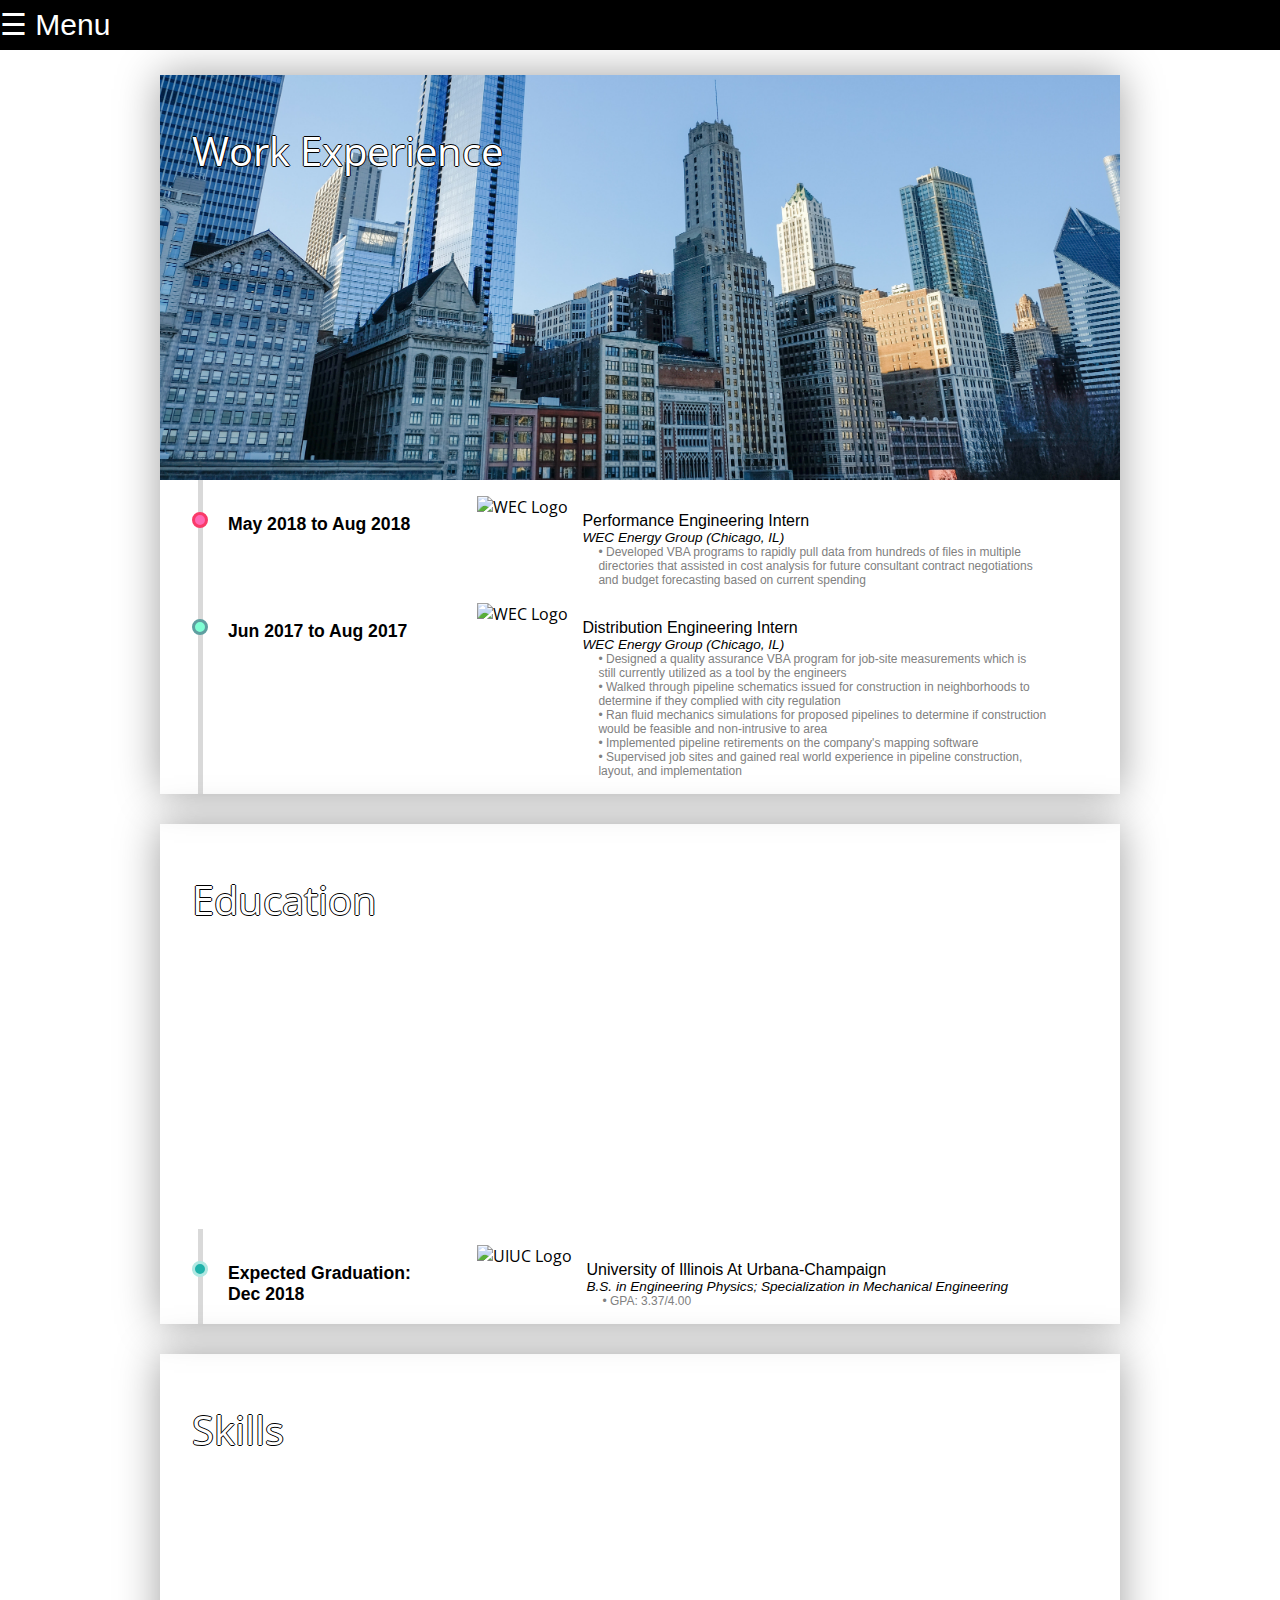
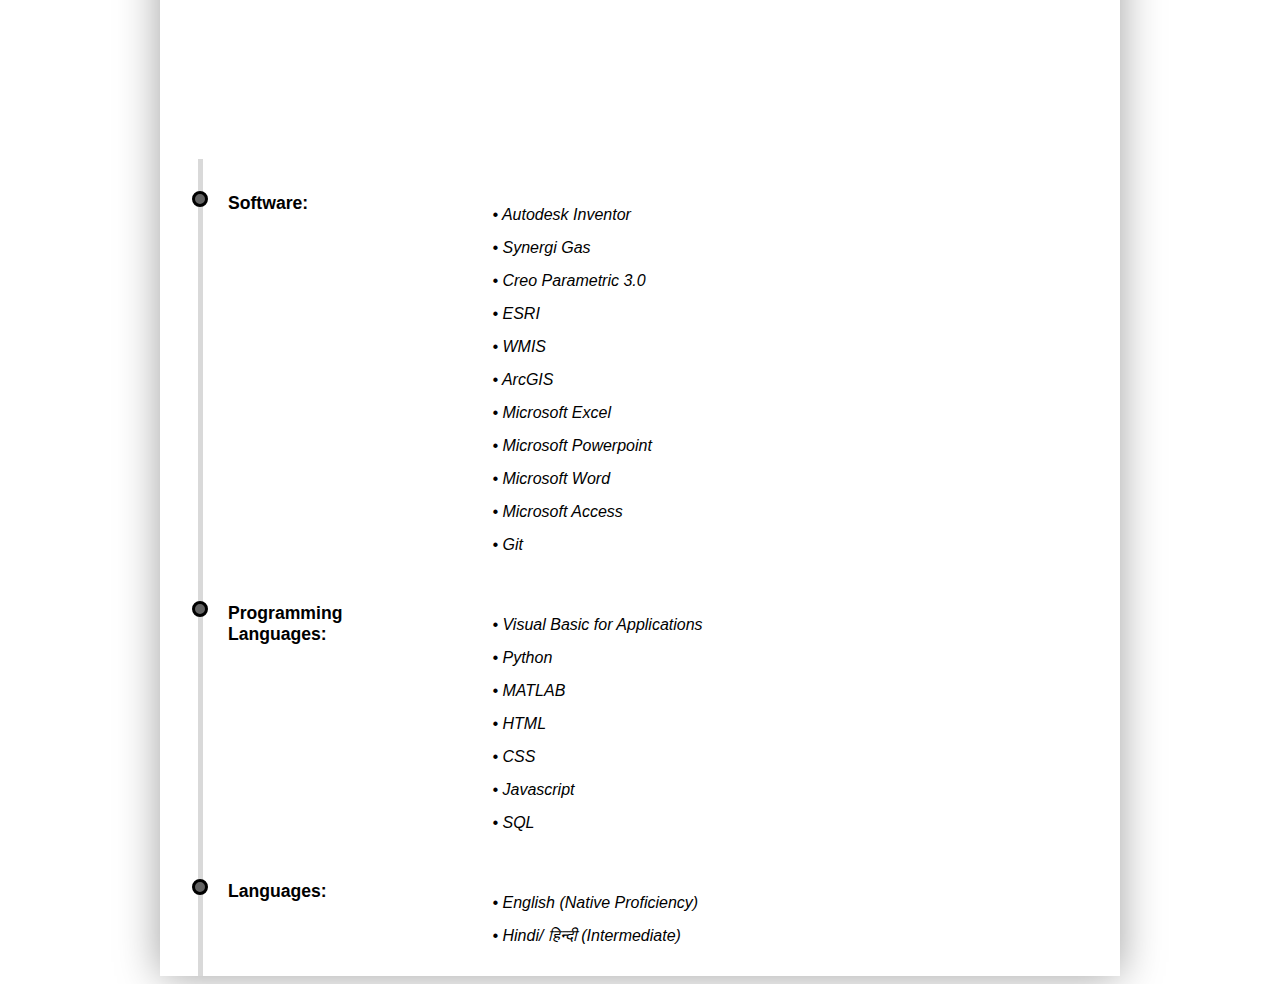
==== experience.html @ 0016c61f "Update experience.html" ====
<!DOCTYPE html>
<html>
  <head>
    <meta charset="UTF-8">
    <meta name="viewport" content="width=device-width,initial-scale=1">
    <title>Experience, Education, & Skills</title>
    <link rel="shortcut icon" href="Website logo.png" />
    <link href='https://fonts.googleapis.com/css?family=Open+Sans:400,300,300italic,400italic,600,600italic,700,700italic' rel='stylesheet' type='text/css'>
    <link rel="stylesheet" type="text/css" href="https://drewgajjar.github.io/css/experience.css">
  </head>
  
  <body>
    <div id="mySidenav" class="sidenav">
      <a href="javascript:void(0)" class="closebtn" onclick="closeNav()">&times;</a>
      <a href="https://drewgajjar.github.io">About Me</a>
      <a href="https://drewgajjar.github.io/experience.html">Experience, Education, & Skills</a>
      <a href="#">Projects</a>
      <a href="#">Contact</a>
   </div>
   <span style="font-size:30px;top:0;left:0;line-height: 50px;color:white;background-color:black;font-family:'Raleway',sans-serif;font-weight:100;cursor:pointer;position:fixed;z-index: 1;width:100%;" onclick="openNav()">  &#9776; Menu</span>
    <div class="timeline-small-work">
        <div class="header-work">
            <div class="color-overlay">
                <div class="header-name">Work Experience</div>
                <!--<div class="header-sub">Work Experience</div>-->
            </div>
        </div>
        <div class="timeline-small-body">
            <ul>
                <li>
                    <div class="bullet pink"></div>
                    <div class="date">May 2018 to Aug 2018</div>
                    <img src="https://yt3.ggpht.com/a-/ACSszfEAn8Selm0amiuB2HJ7Zsl8EpLYgZOUsBe3BA=s900-mo-c-c0xffffffff-rj-k-no" alt="WEC Logo" height="55vh" width="55vw">
                    <div class="desc">
                        <h3>Performance Engineering Intern</h3>
                        <h4>WEC Energy Group (Chicago, IL)</h4>
                        <h5>• Developed VBA programs to rapidly pull data from hundreds of files in multiple directories that assisted in cost analysis for future consultant contract negotiations and budget forecasting based on current spending</h5>
                    </div>
                </li>

                <li>
                    <div class="bullet blue"></div>
                    <div class="date">Jun 2017 to Aug 2017</div>
                    <img src="https://yt3.ggpht.com/a-/ACSszfEAn8Selm0amiuB2HJ7Zsl8EpLYgZOUsBe3BA=s900-mo-c-c0xffffffff-rj-k-no" alt="WEC Logo" height="55vh" width="55vw">
                    <div class="desc">
                        <h3>Distribution Engineering Intern</h3>
                        <h4>WEC Energy Group (Chicago, IL)</h4>
                        <h5>• Designed a quality assurance VBA program for job-site measurements which is still currently utilized as a tool by the engineers</h5>
              <h5>• Walked through pipeline schematics issued for construction in neighborhoods to determine if they complied with city regulation</h5>
              <h5>• Ran fluid mechanics simulations for proposed pipelines to determine if construction would be feasible and non-intrusive to area</h5>
              <h5>• Implemented pipeline retirements on the company's mapping software</h5>
              <h5>• Supervised job sites and gained real world experience in pipeline construction, layout, and implementation</h5> 

                    </div>
                </li>

            </ul>
        </div>
    </div>

    <div class="timeline-small">
        <div class="header-school">
            <div class="color-overlay">
                <div class="header-name">Education</div>
                <!--<div class="header-sub">Work Experience</div>-->
            </div>
        </div>
        <div class="timeline-small-body">
            <ul>
                <li>
                    <div class="bullet green"></div>
                    <div class="date">Expected Graduation: Dec 2018</div>
                    <img src="https://upload.wikimedia.org/wikipedia/en/thumb/a/af/University_of_Illinois_seal.svg/1024px-University_of_Illinois_seal.svg.png" alt="UIUC Logo" height="65vh" width="65vw">
                    <div class="desc">
                        <h3>University of Illinois At Urbana-Champaign</h3>
                        <h4>B.S. in Engineering Physics; Specialization in Mechanical Engineering</h4>
                        <h5>• GPA: 3.37/4.00</h5>
                    </div>
                </li>

            </ul>
        </div>
    </div>
    
    <div class="timeline-small">
        <div class="header-skills">
            <div class="color-overlay">
                <div class="header-name">Skills</div>
                <!--<div class="header-sub">Work Experience</div>-->
            </div>
        </div>
        <div class="timeline-small-body">
            <ul>
                <li>
                    <div class="bullet black"></div>
                    <div class="date">Software:</div>
                    <div class="desc">
                        
                        <h6>• Autodesk Inventor</h6>
                        <h6>• Synergi Gas</h6>
                        <h6>• Creo Parametric 3.0</h6>
                        <h6>• ESRI</h6>
                        <h6>• WMIS</h6>
                        <h6>• ArcGIS</h6>
                        <h6>• Microsoft Excel</h6>
                        <h6>• Microsoft Powerpoint</h6>
                        <h6>• Microsoft Word</h6>
                        <h6>• Microsoft Access</h6>
                        <h6>• Git</h6>
                    </div>
                </li>
              	<li>
                    <div class="bullet black"></div>
                    <div class="date">Programming Languages:</div>
                    <div class="desc">
                        
                        <h6>• Visual Basic for Applications</h6>
                        <h6>• Python</h6>
                        <h6>• MATLAB</h6>
                        <h6>• HTML</h6>
                        <h6>• CSS</h6>
                        <h6>• Javascript</h6>
                        <h6>• SQL</h6>
                    </div>
                </li>
                <li>
                    <div class="bullet black"></div>
                    <div class="date">Languages:</div>
                    <div class="desc">
                        
                        <h6>• English (Native Proficiency)</h6>
                        <h6>• Hindi/ हिन्दी (Intermediate)</h6>
                    </div>
                </li>
            </ul>
        </div>
    </div>
    <script src="//ajax.googleapis.com/ajax/libs/jquery/1.7.2/jquery.min.js" type="text/javascript"></script>
    <script>
       function openNav() {
           document.getElementById("mySidenav").style.width = "250px";
           document.getElementById("main").style.marginLeft = "250px";
           document.body.style.backgroundColor = "rgba(0,0,0,0.4)";
        }

        /* Set the width of the side navigation to 0 and the left margin of the page content to 0, and the background color of body to white */
        function closeNav() {
            document.getElementById("mySidenav").style.width = "0";
            document.getElementById("main").style.marginLeft = "0";
            document.body.style.backgroundColor = "white";
        }      
    </script>
  </body>
</html>
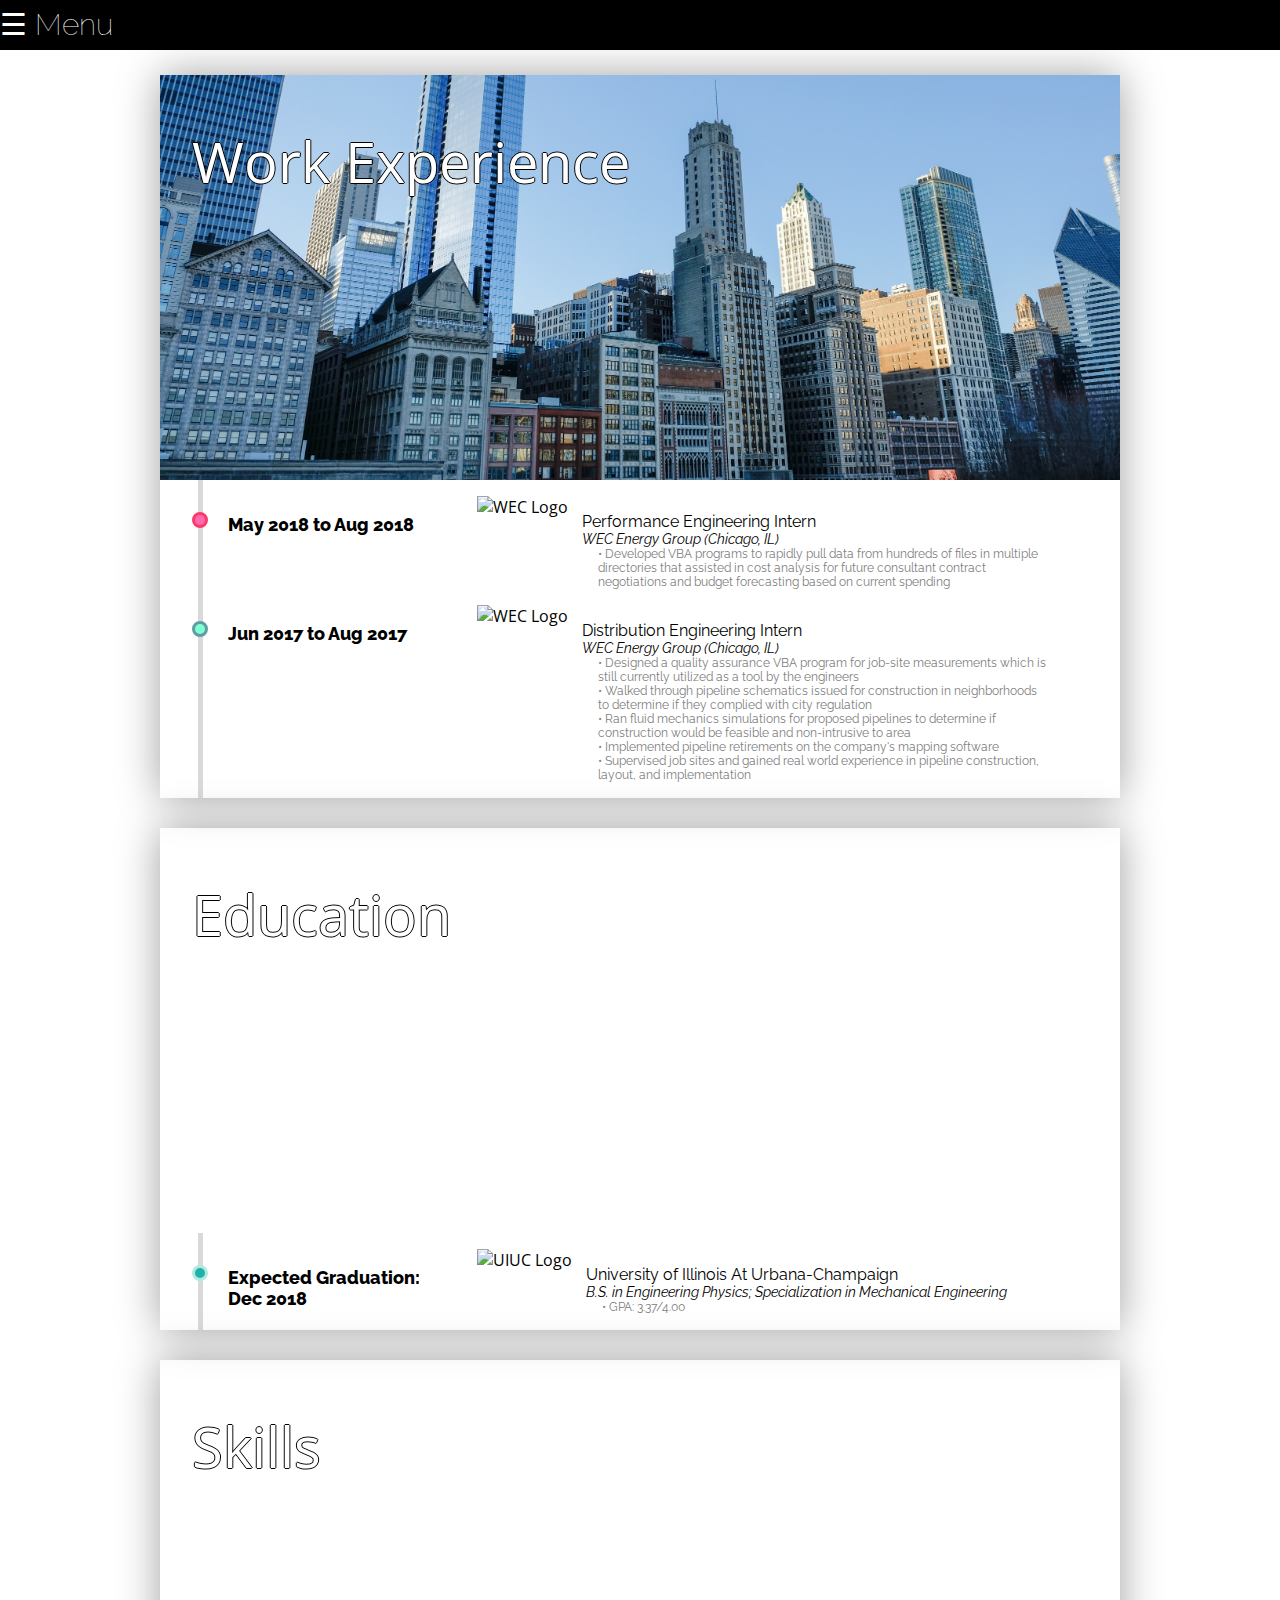
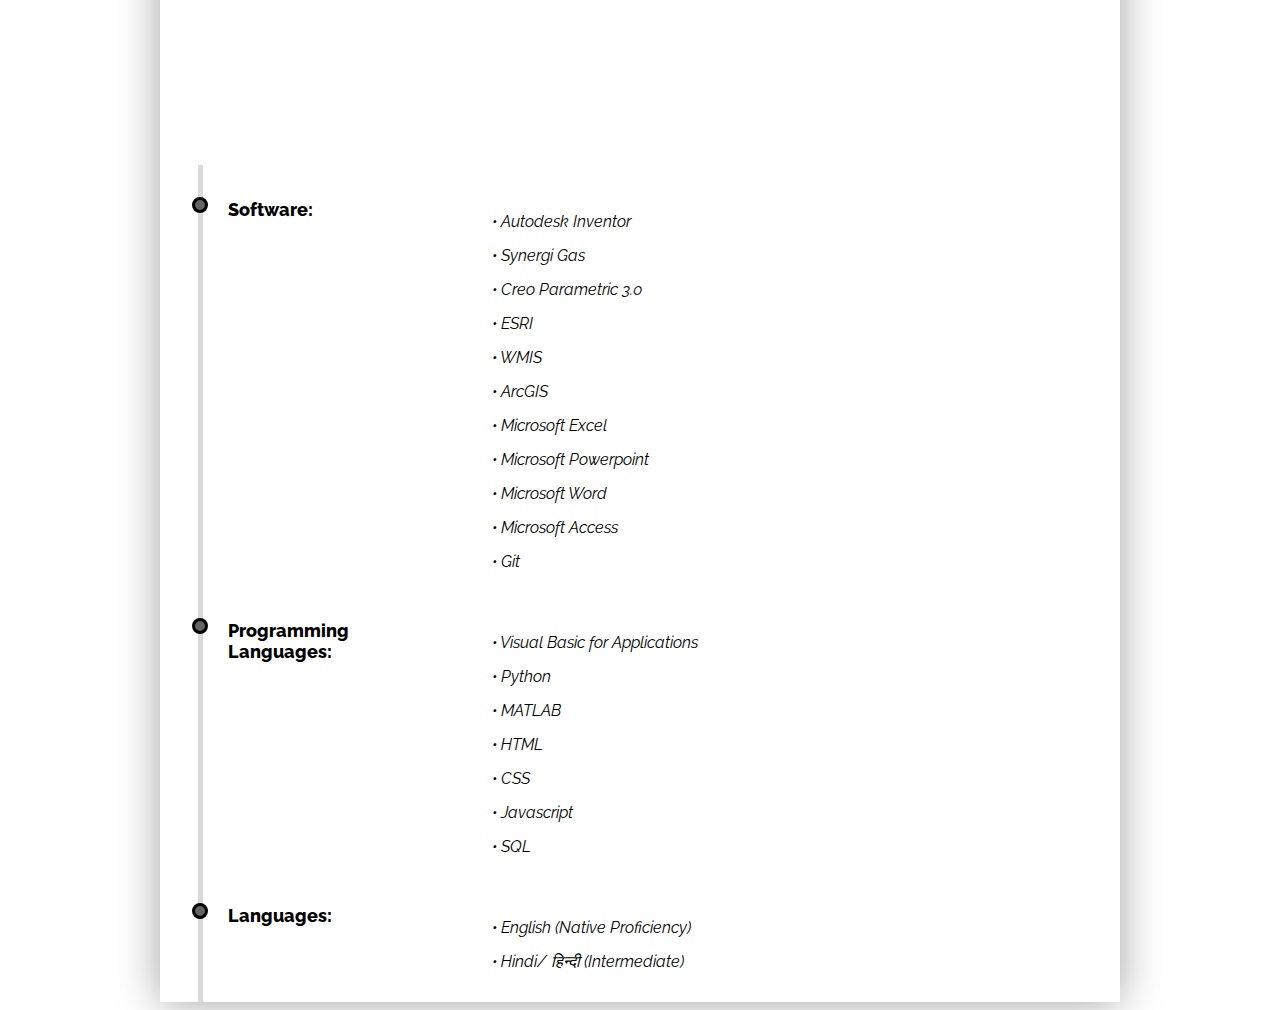
==== commit f6af9924: "Update experience.html" ====
--- a/experience.html
+++ b/experience.html
@@ -6,6 +6,7 @@
     <title>Experience, Education, & Skills</title>
     <link rel="shortcut icon" href="Website logo.png" />
     <link href='https://fonts.googleapis.com/css?family=Open+Sans:400,300,300italic,400italic,600,600italic,700,700italic' rel='stylesheet' type='text/css'>
+    <link href="https://fonts.googleapis.com/css?family=Raleway:300" rel="stylesheet">
     <link rel="stylesheet" type="text/css" href="https://drewgajjar.github.io/css/experience.css">
   </head>
   
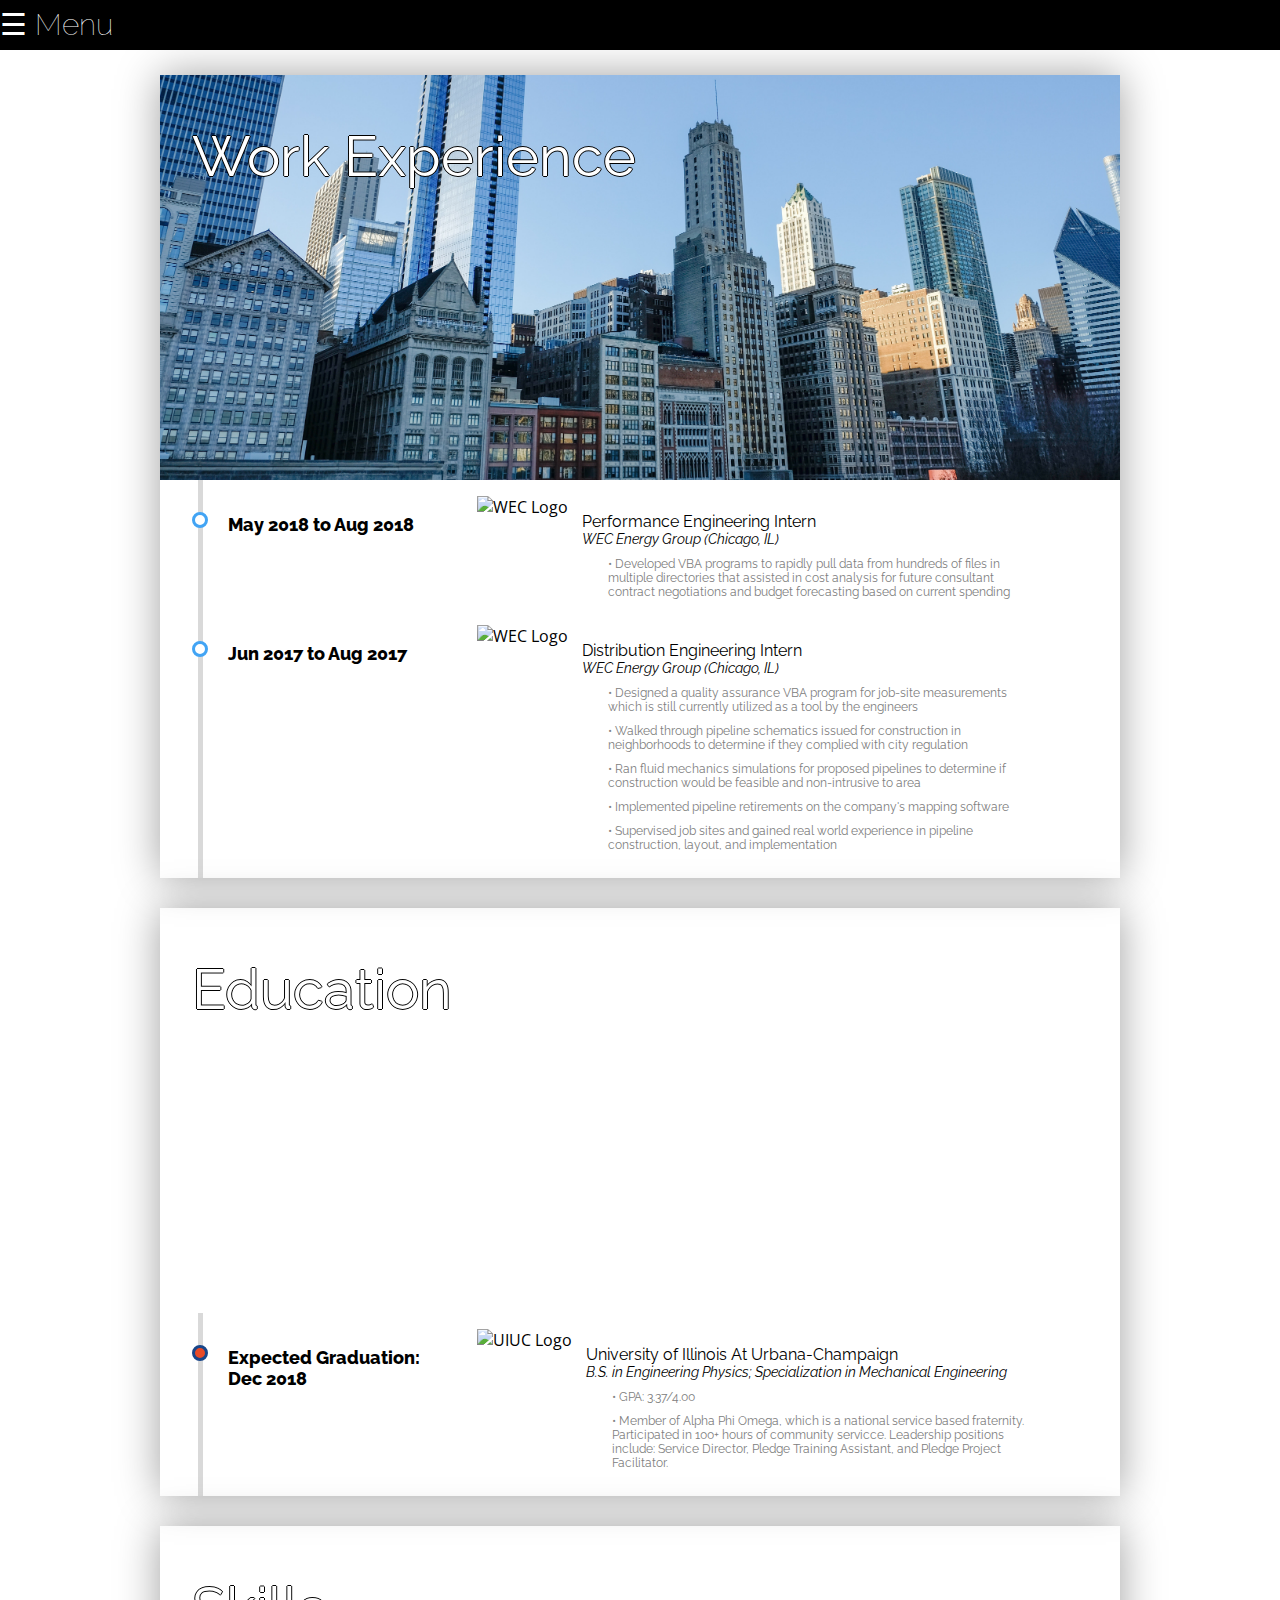
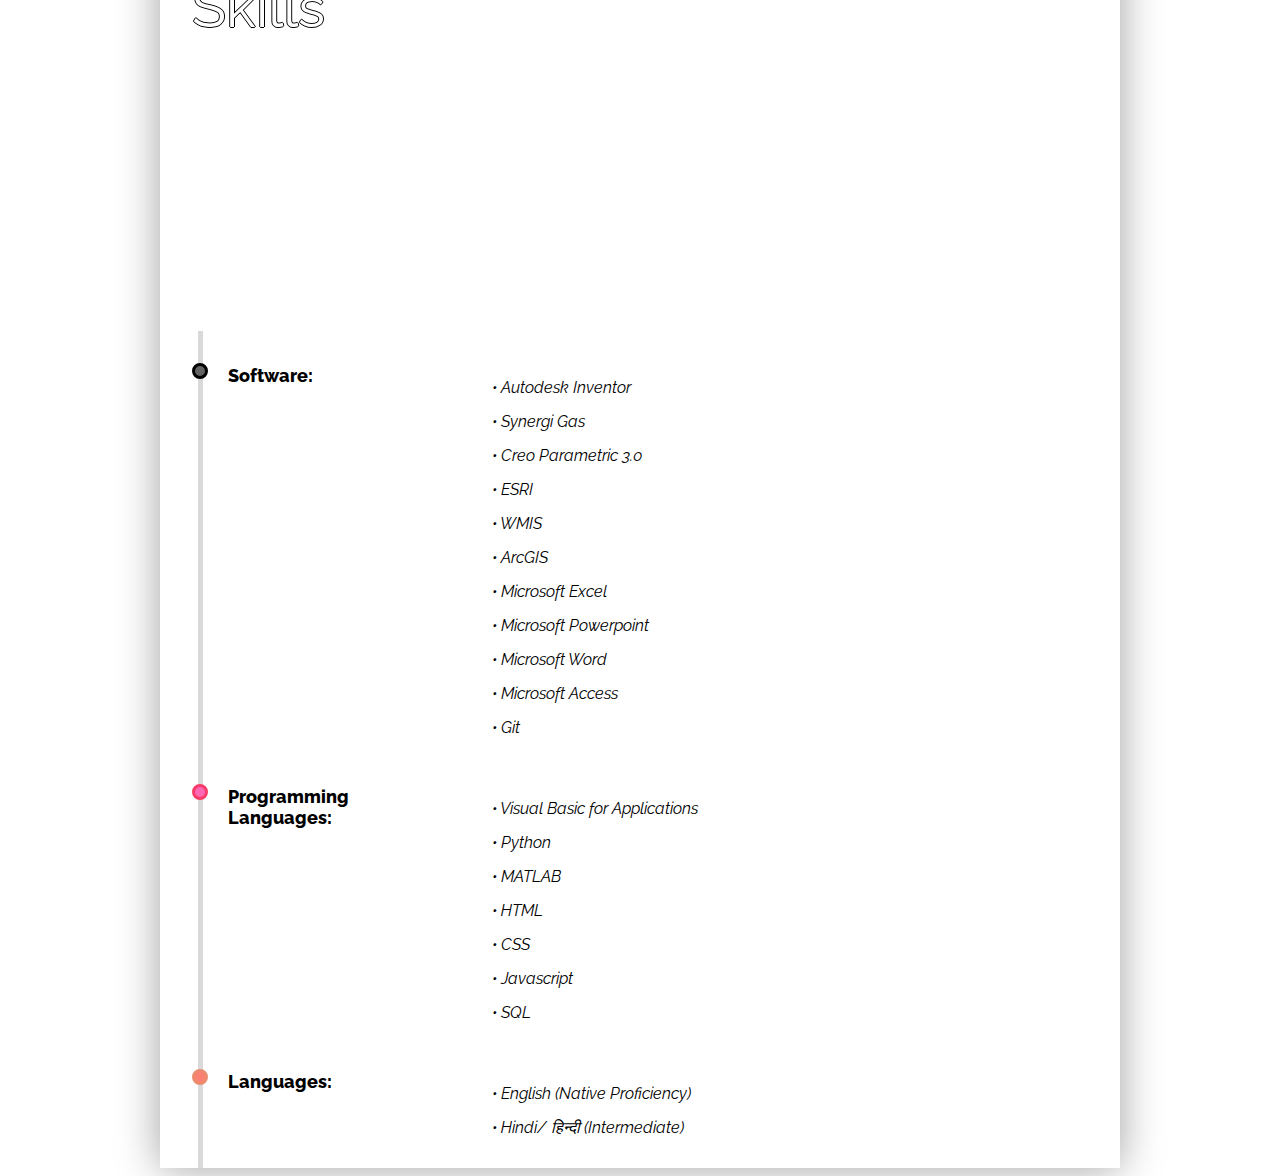
==== commit e8d9c437: "Update experience.html" ====
--- a/experience.html
+++ b/experience.html
@@ -29,7 +29,7 @@
         <div class="timeline-small-body">
             <ul>
                 <li>
-                    <div class="bullet pink"></div>
+                    <div class="bullet blue"></div>
                     <div class="date">May 2018 to Aug 2018</div>
                     <img src="https://yt3.ggpht.com/a-/ACSszfEAn8Selm0amiuB2HJ7Zsl8EpLYgZOUsBe3BA=s900-mo-c-c0xffffffff-rj-k-no" alt="WEC Logo" height="55vh" width="55vw">
                     <div class="desc">
@@ -69,13 +69,14 @@
         <div class="timeline-small-body">
             <ul>
                 <li>
-                    <div class="bullet green"></div>
+                    <div class="bullet uiuc"></div>
                     <div class="date">Expected Graduation: Dec 2018</div>
                     <img src="https://upload.wikimedia.org/wikipedia/en/thumb/a/af/University_of_Illinois_seal.svg/1024px-University_of_Illinois_seal.svg.png" alt="UIUC Logo" height="65vh" width="65vw">
                     <div class="desc">
                         <h3>University of Illinois At Urbana-Champaign</h3>
                         <h4>B.S. in Engineering Physics; Specialization in Mechanical Engineering</h4>
                         <h5>• GPA: 3.37/4.00</h5>
+                        <h5>• Member of Alpha Phi Omega, which is a national service based fraternity. Participated in 100+ hours of community servicce. Leadership positions include: Service Director, Pledge Training Assistant, and Pledge Project Facilitator.
                     </div>
                 </li>
 
@@ -111,7 +112,7 @@
                     </div>
                 </li>
               	<li>
-                    <div class="bullet black"></div>
+                    <div class="bullet pink"></div>
                     <div class="date">Programming Languages:</div>
                     <div class="desc">
                         
@@ -125,7 +126,7 @@
                     </div>
                 </li>
                 <li>
-                    <div class="bullet black"></div>
+                    <div class="bullet orange"></div>
                     <div class="date">Languages:</div>
                     <div class="desc">
                         
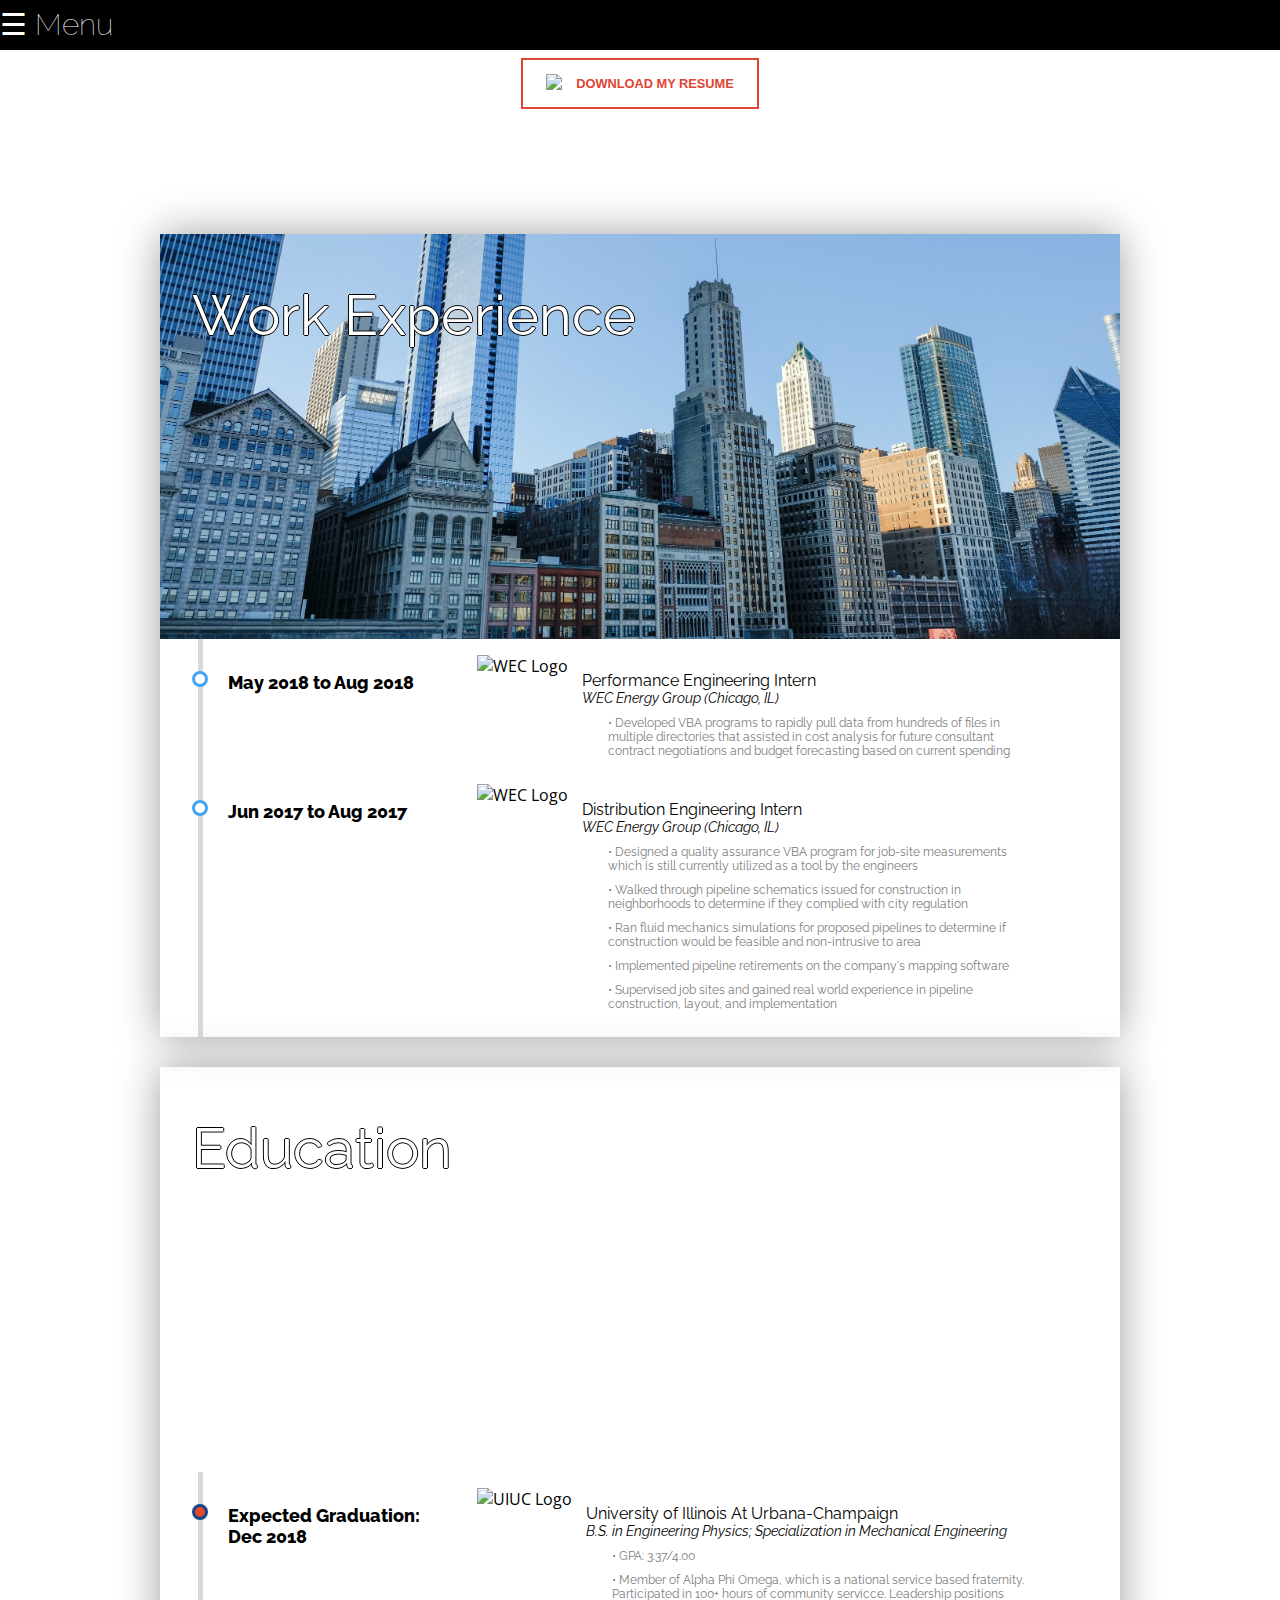
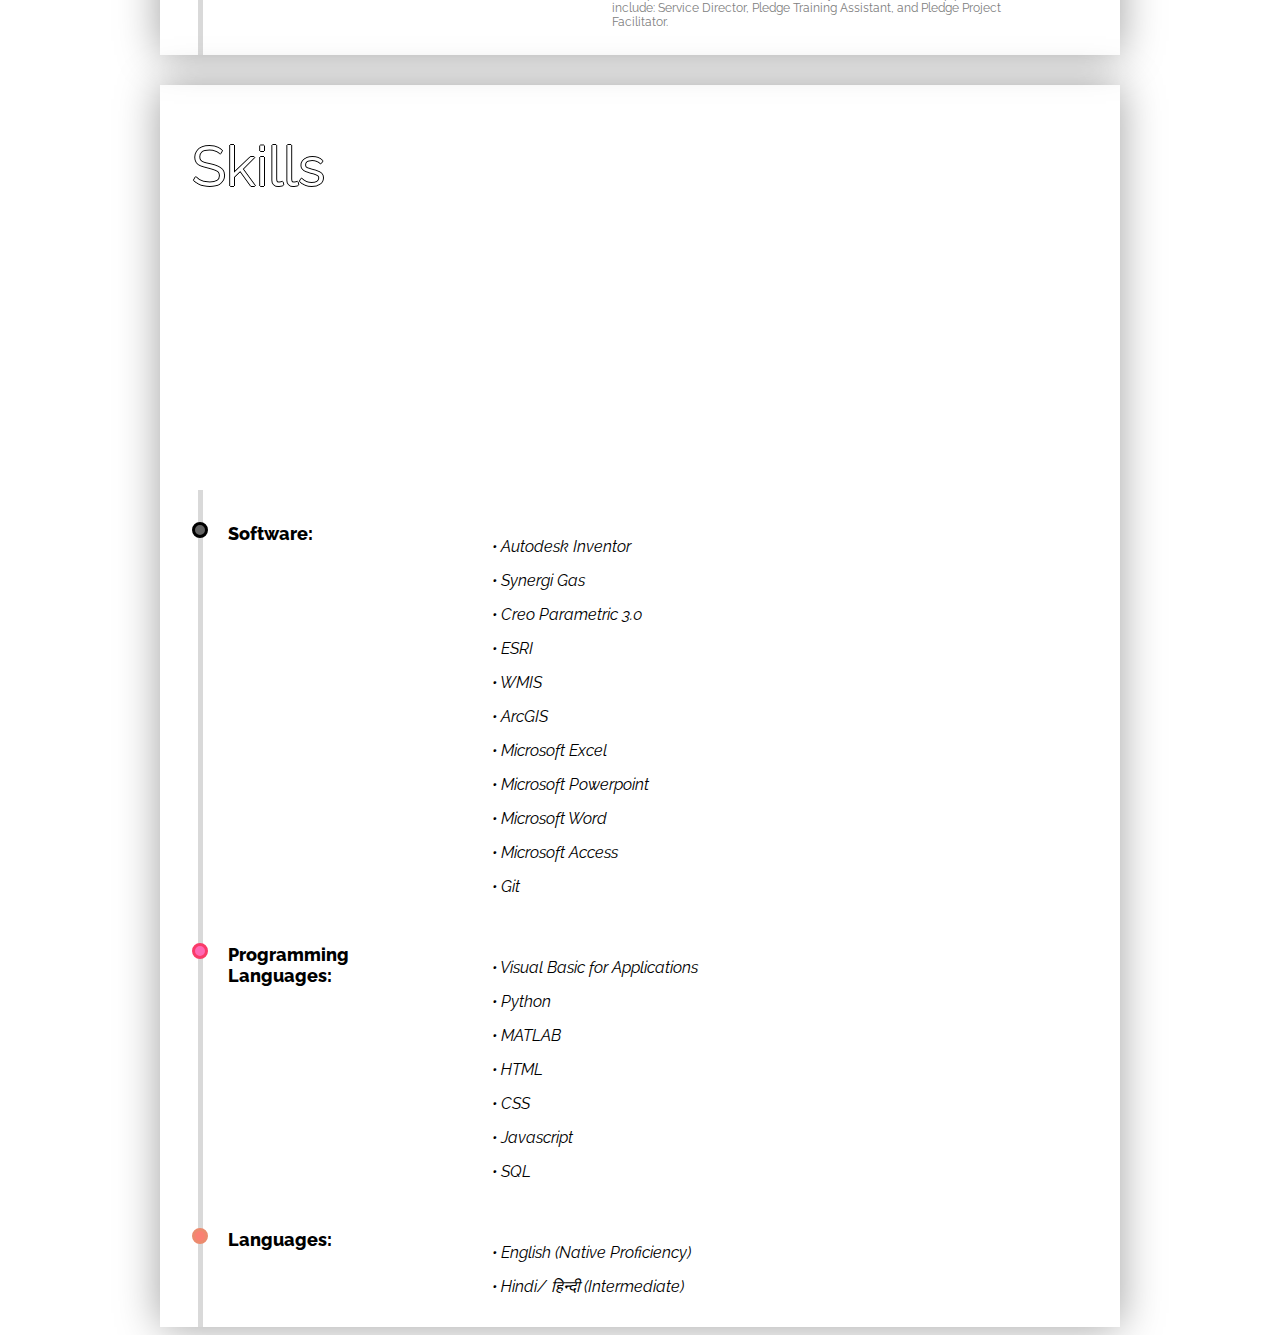
==== commit df9862ce: "Update experience.html" ====
--- a/experience.html
+++ b/experience.html
@@ -17,8 +17,18 @@
       <a href="https://drewgajjar.github.io/experience.html">Experience, Education, & Skills</a>
       <a href="#">Projects</a>
       <a href="#">Contact</a>
-   </div>
-   <span style="font-size:30px;top:0;left:0;line-height: 50px;color:white;background-color:black;font-family:'Raleway',sans-serif;font-weight:100;cursor:pointer;position:fixed;z-index: 1;width:100%;" onclick="openNav()">  &#9776; Menu</span>
+    </div>
+    <span style="font-size:30px;top:0;left:0;line-height: 50px;color:white;background-color:black;font-family:'Raleway',sans-serif;font-weight:100;cursor:pointer;position:fixed;z-index: 1;width:100%;" onclick="openNav()">  &#9776; Menu</span>
+    <div class="adobe-download-button-container">
+      <button class="adobe-pdf-download">
+      <table>
+          <tr>
+            <td><img src="http://www.clker.com/cliparts/b/2/c/b/13534493561426065224Adobe%20Icon.svg.med.png"></td>
+            <td><p><a href="#">Download my Resume </a></p></td>
+          </tr>
+      </table>
+      </button>
+	  </div>
     <div class="timeline-small-work">
         <div class="header-work">
             <div class="color-overlay">
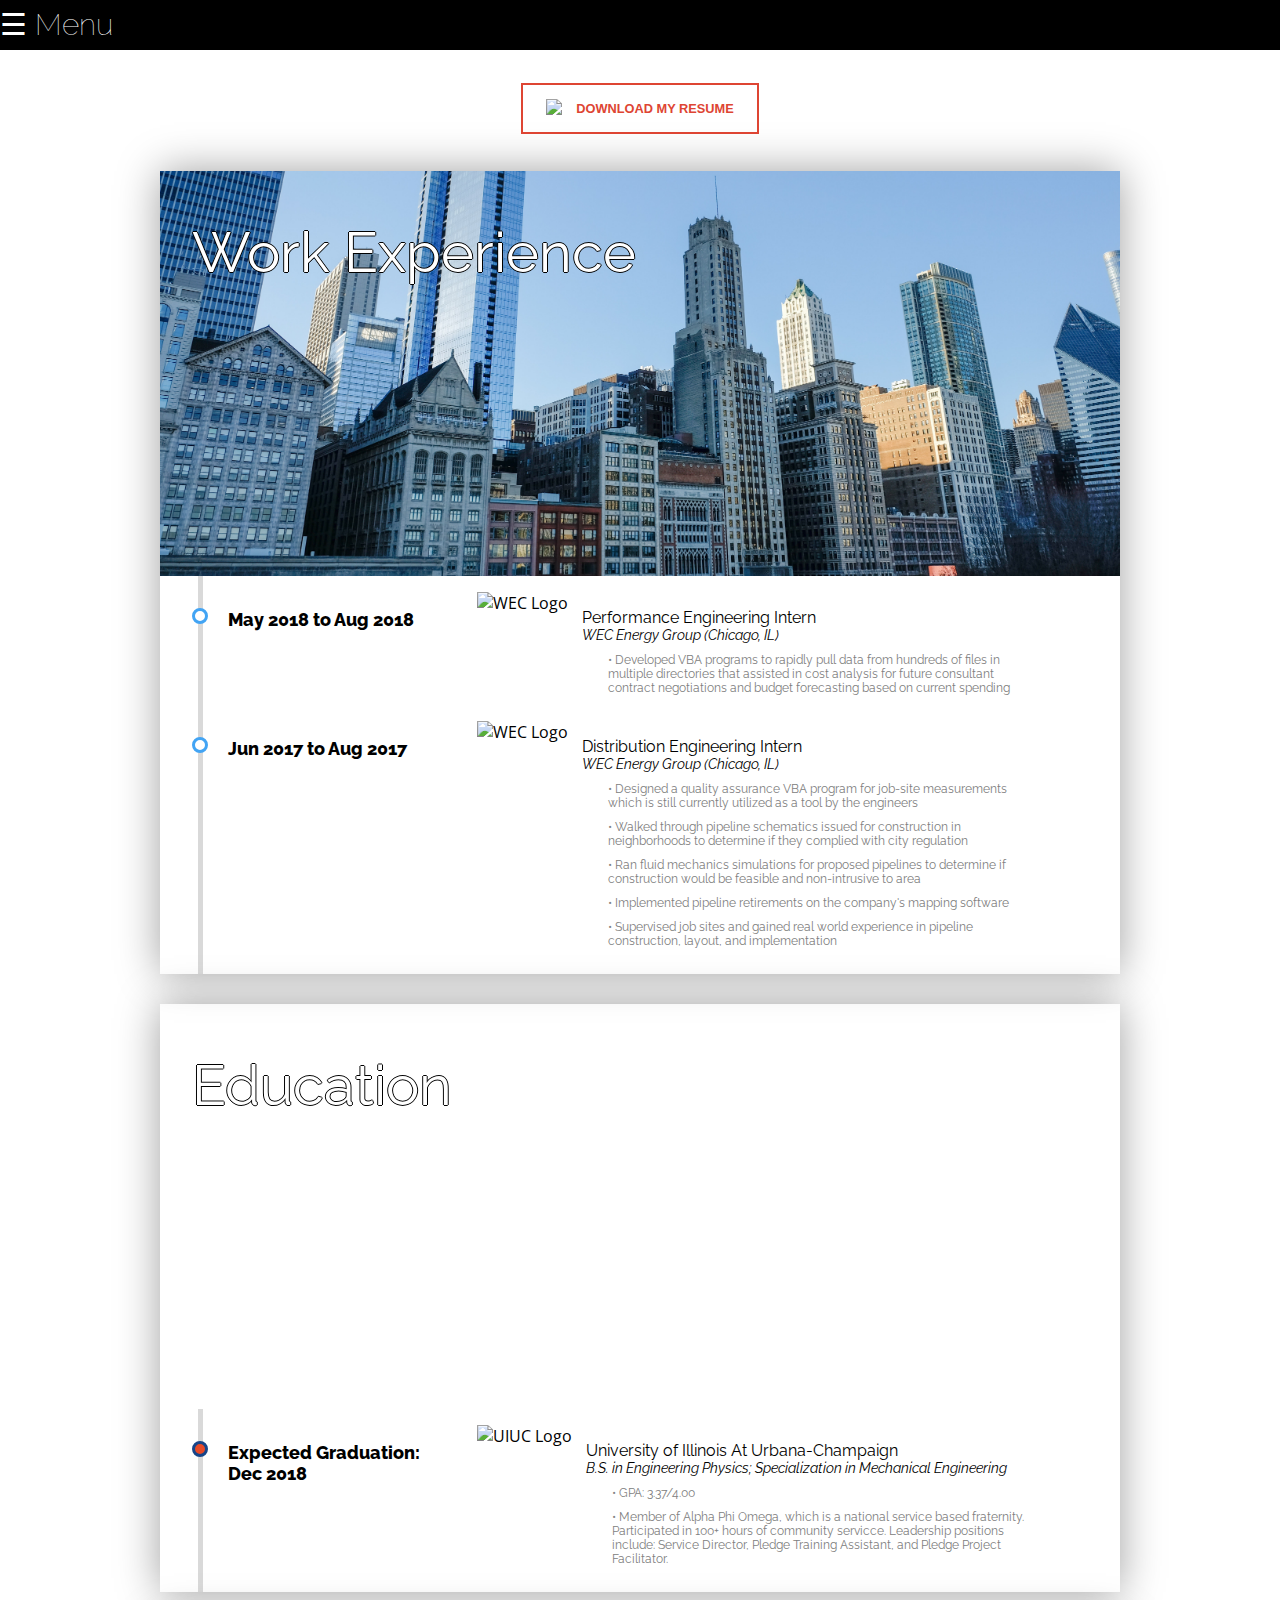
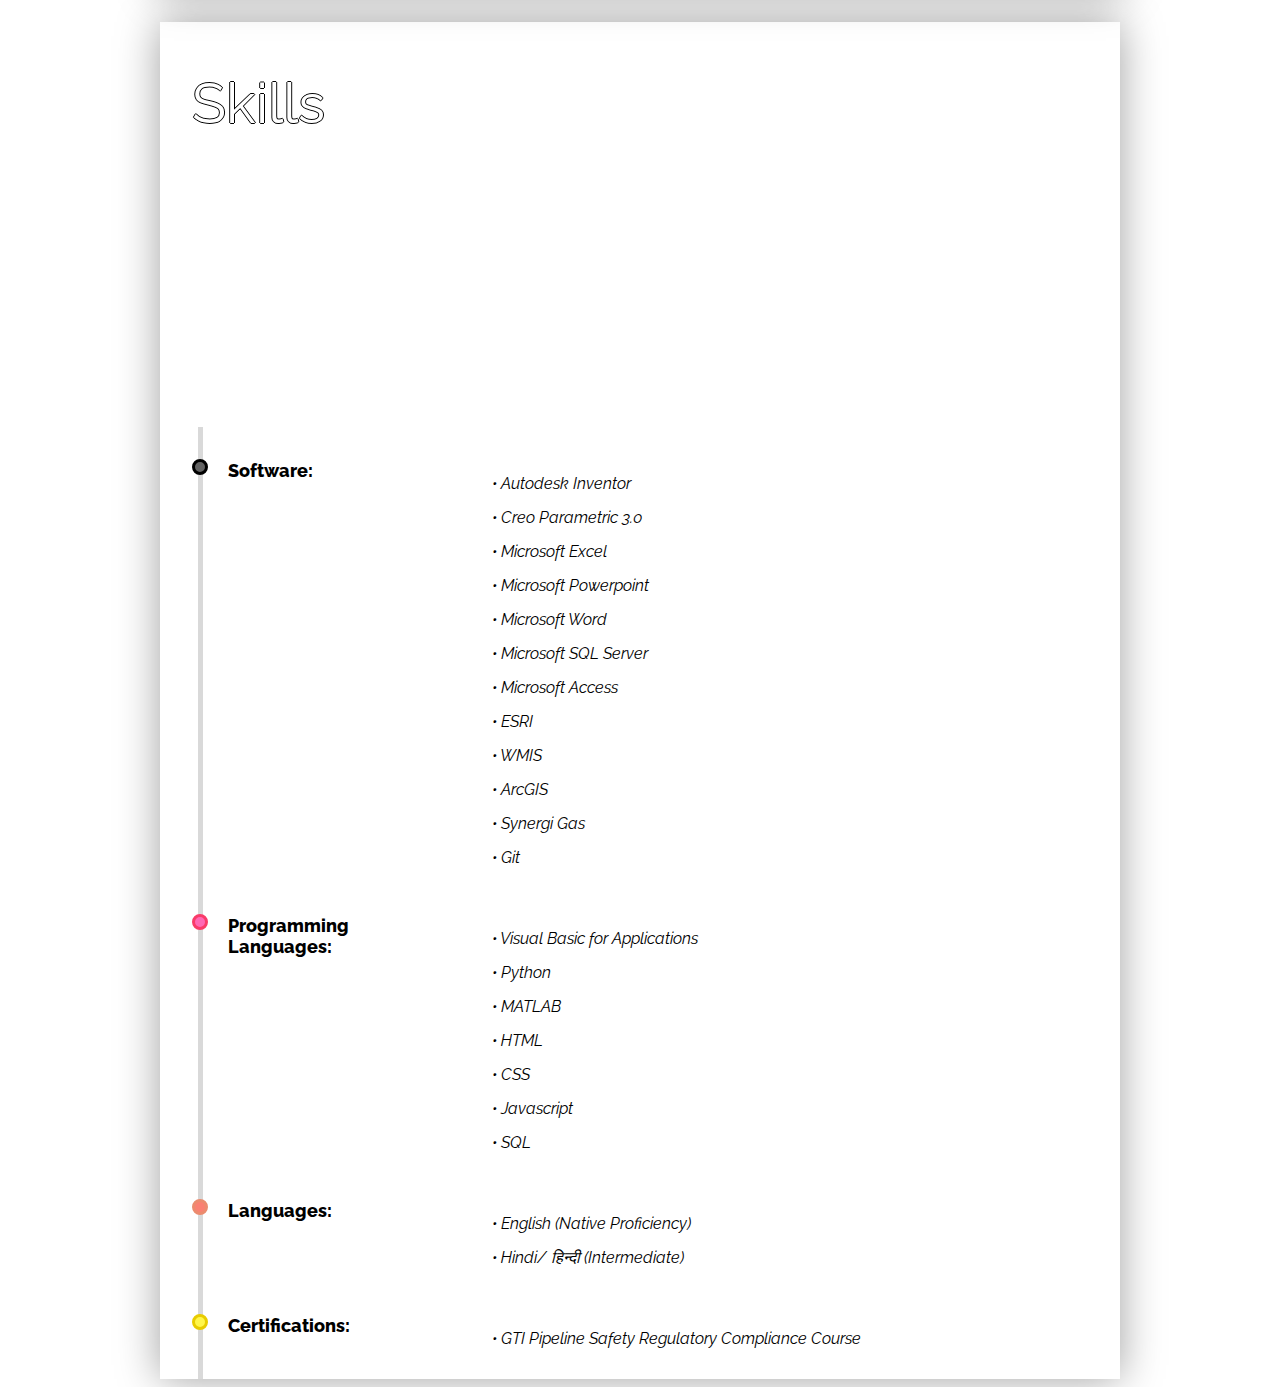
==== commit 436ad8d3: "Update experience.html" ====
--- a/experience.html
+++ b/experience.html
@@ -107,17 +107,17 @@
                     <div class="bullet black"></div>
                     <div class="date">Software:</div>
                     <div class="desc">
-                        
-                        <h6>• Autodesk Inventor</h6>
-                        <h6>• Synergi Gas</h6>
+			<h6>• Autodesk Inventor</h6>
                         <h6>• Creo Parametric 3.0</h6>
+			<h6>• Microsoft Excel</h6>
+                        <h6>• Microsoft Powerpoint</h6>
+                        <h6>• Microsoft Word</h6>
+			<h6>• Microsoft SQL Server</h6>
+                        <h6>• Microsoft Access</h6>
                         <h6>• ESRI</h6>
                         <h6>• WMIS</h6>
                         <h6>• ArcGIS</h6>
-                        <h6>• Microsoft Excel</h6>
-                        <h6>• Microsoft Powerpoint</h6>
-                        <h6>• Microsoft Word</h6>
-                        <h6>• Microsoft Access</h6>
+			<h6>• Synergi Gas</h6>
                         <h6>• Git</h6>
                     </div>
                 </li>
@@ -125,7 +125,6 @@
                     <div class="bullet pink"></div>
                     <div class="date">Programming Languages:</div>
                     <div class="desc">
-                        
                         <h6>• Visual Basic for Applications</h6>
                         <h6>• Python</h6>
                         <h6>• MATLAB</h6>
@@ -142,6 +141,14 @@
                         
                         <h6>• English (Native Proficiency)</h6>
                         <h6>• Hindi/ हिन्दी (Intermediate)</h6>
+                    </div>
+                </li>
+		<li>
+                    <div class="bullet yellow"></div>
+                    <div class="date">Certifications:</div>
+                    <div class="desc">
+                        
+                        <h6>• GTI Pipeline Safety Regulatory Compliance Course</h6>
                     </div>
                 </li>
             </ul>
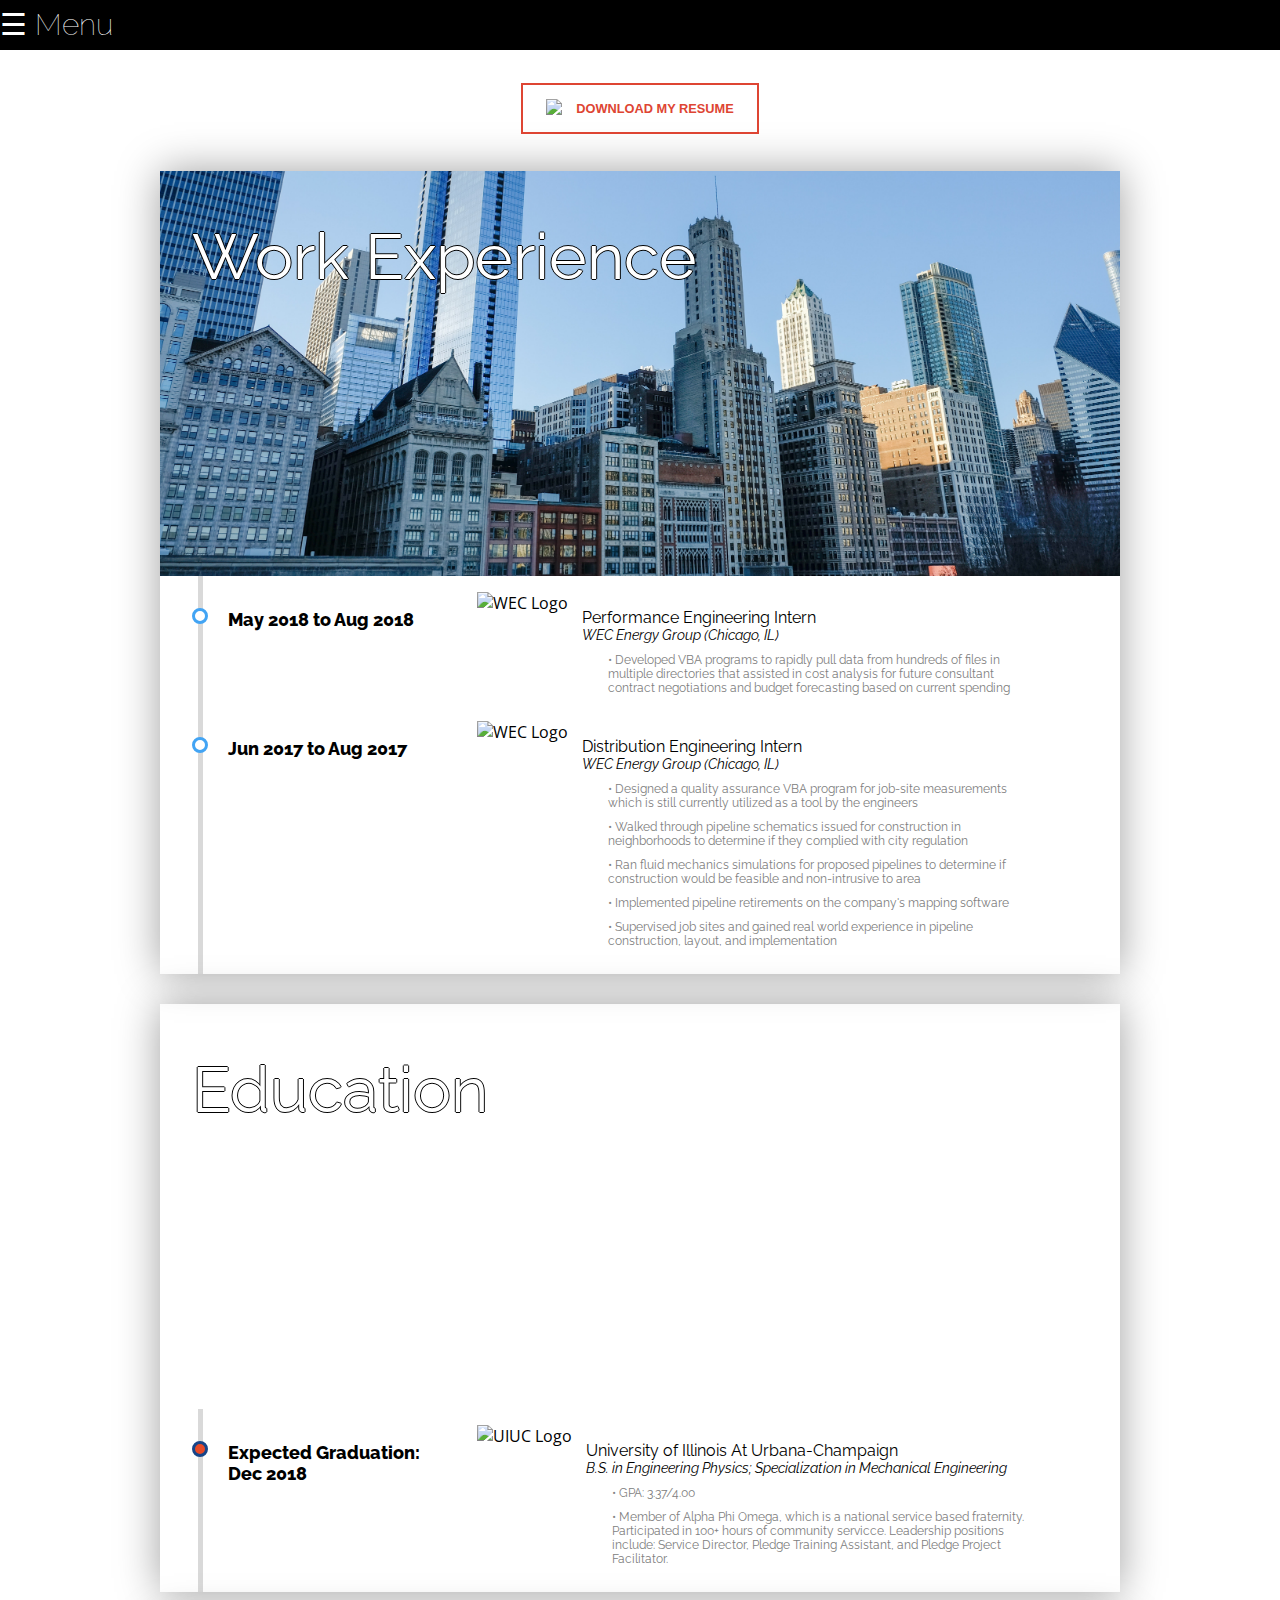
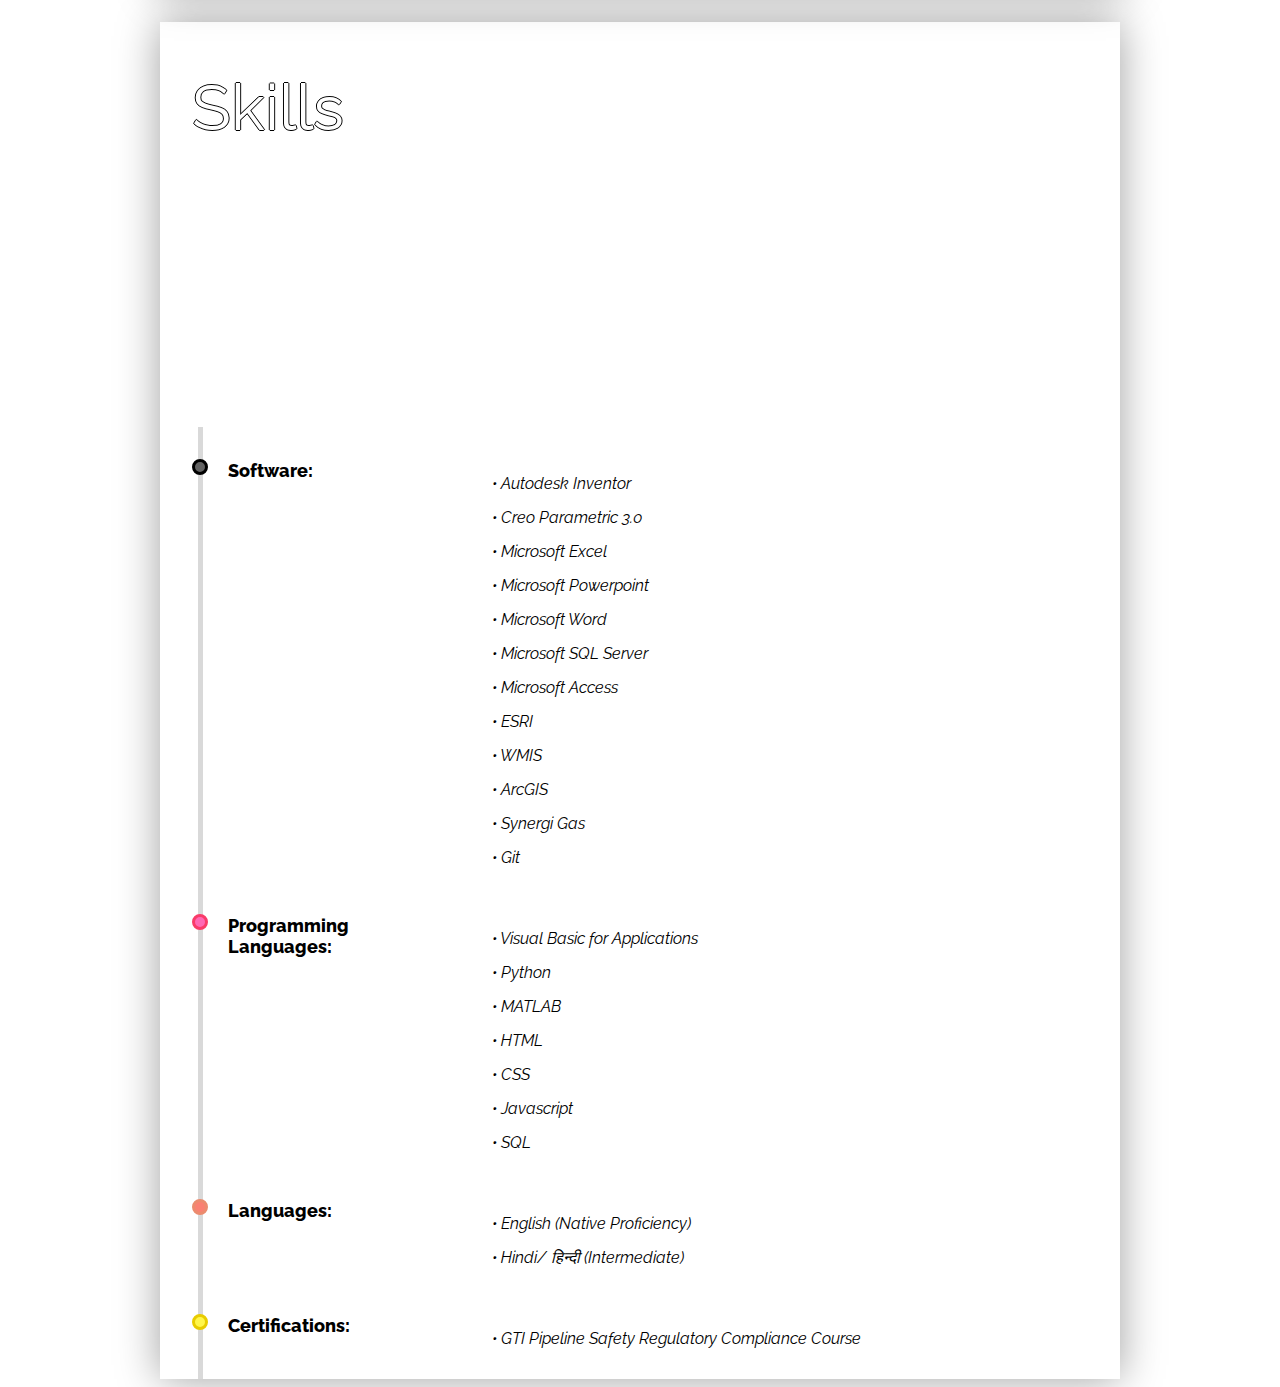
==== commit 398c5c29: "Update experience.html" ====
--- a/experience.html
+++ b/experience.html
@@ -15,7 +15,7 @@
       <a href="javascript:void(0)" class="closebtn" onclick="closeNav()">&times;</a>
       <a href="https://drewgajjar.github.io">About Me</a>
       <a href="https://drewgajjar.github.io/experience.html">Experience, Education, & Skills</a>
-      <a href="#">Projects</a>
+      <a href="https://drewgajjar.github.io/experience.html">Projects</a>
       <a href="#">Contact</a>
     </div>
     <span style="font-size:30px;top:0;left:0;line-height: 50px;color:white;background-color:black;font-family:'Raleway',sans-serif;font-weight:100;cursor:pointer;position:fixed;z-index: 1;width:100%;" onclick="openNav()">  &#9776; Menu</span>
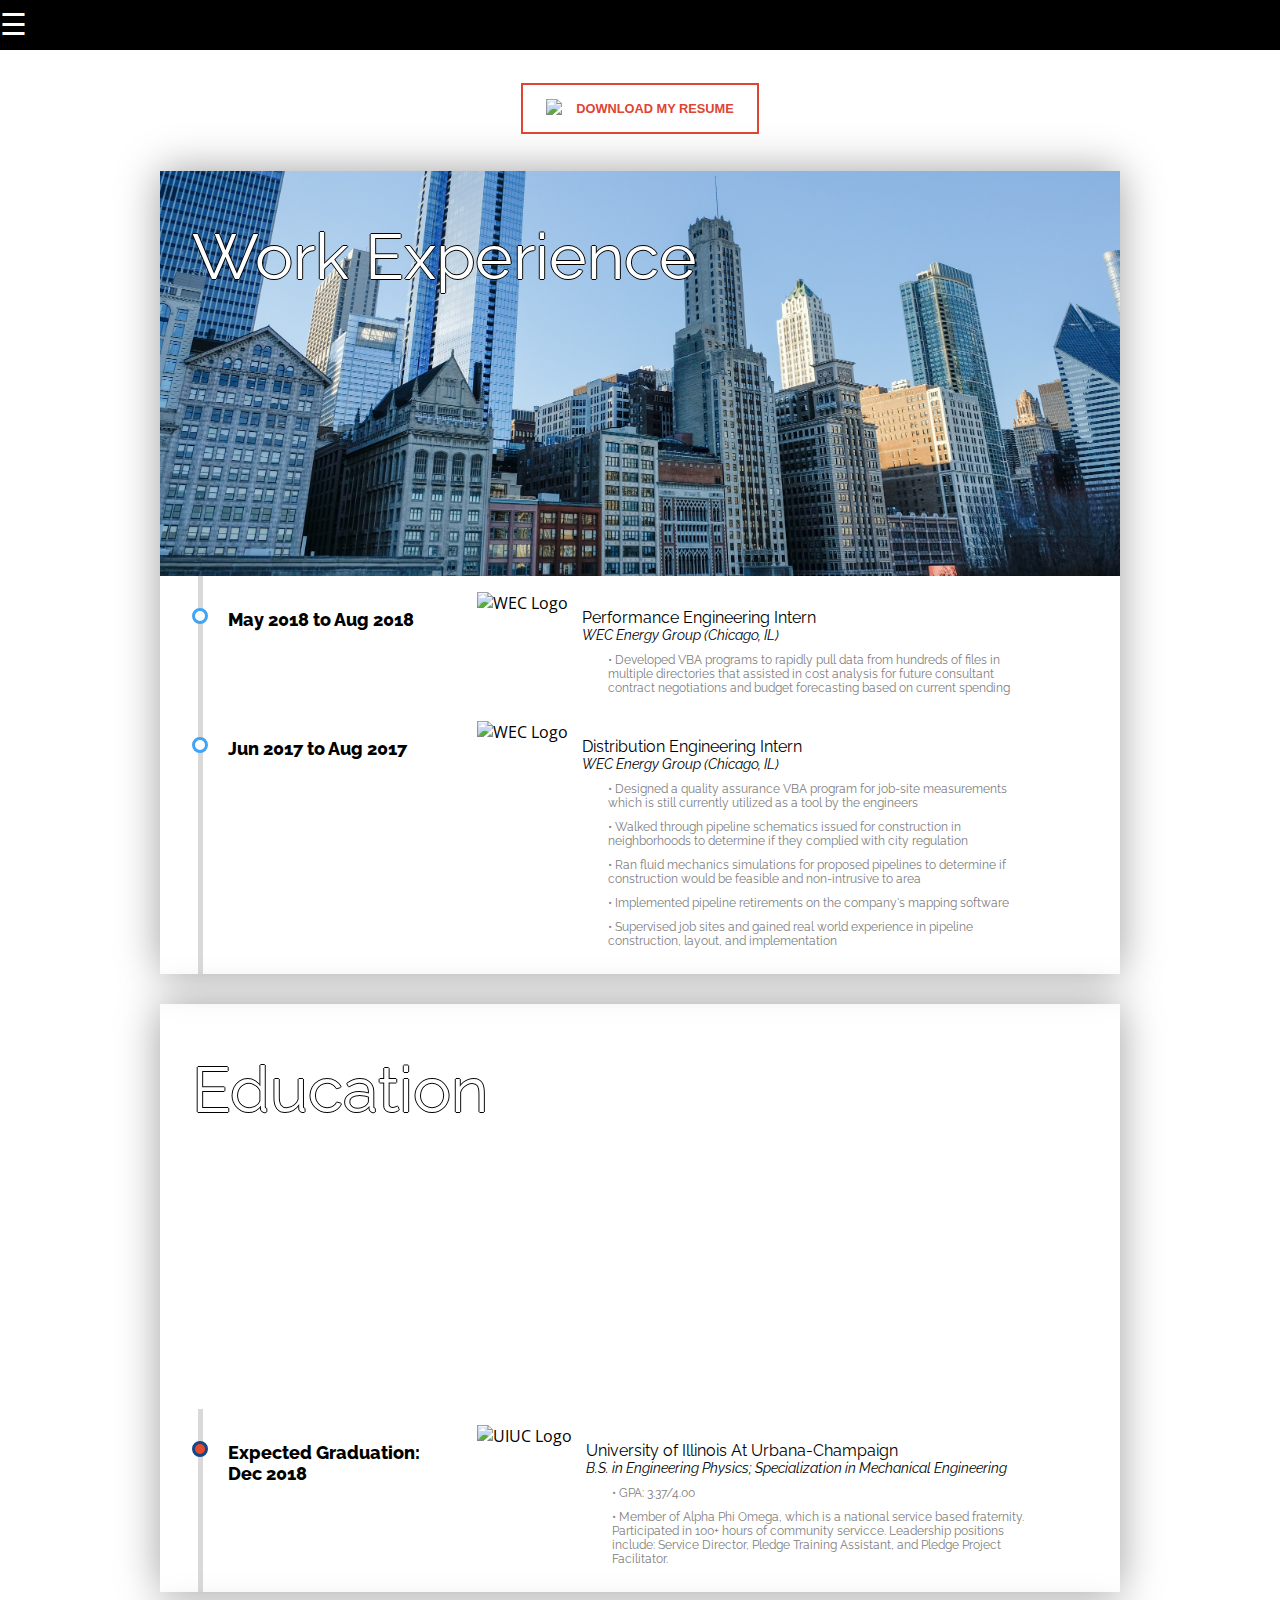
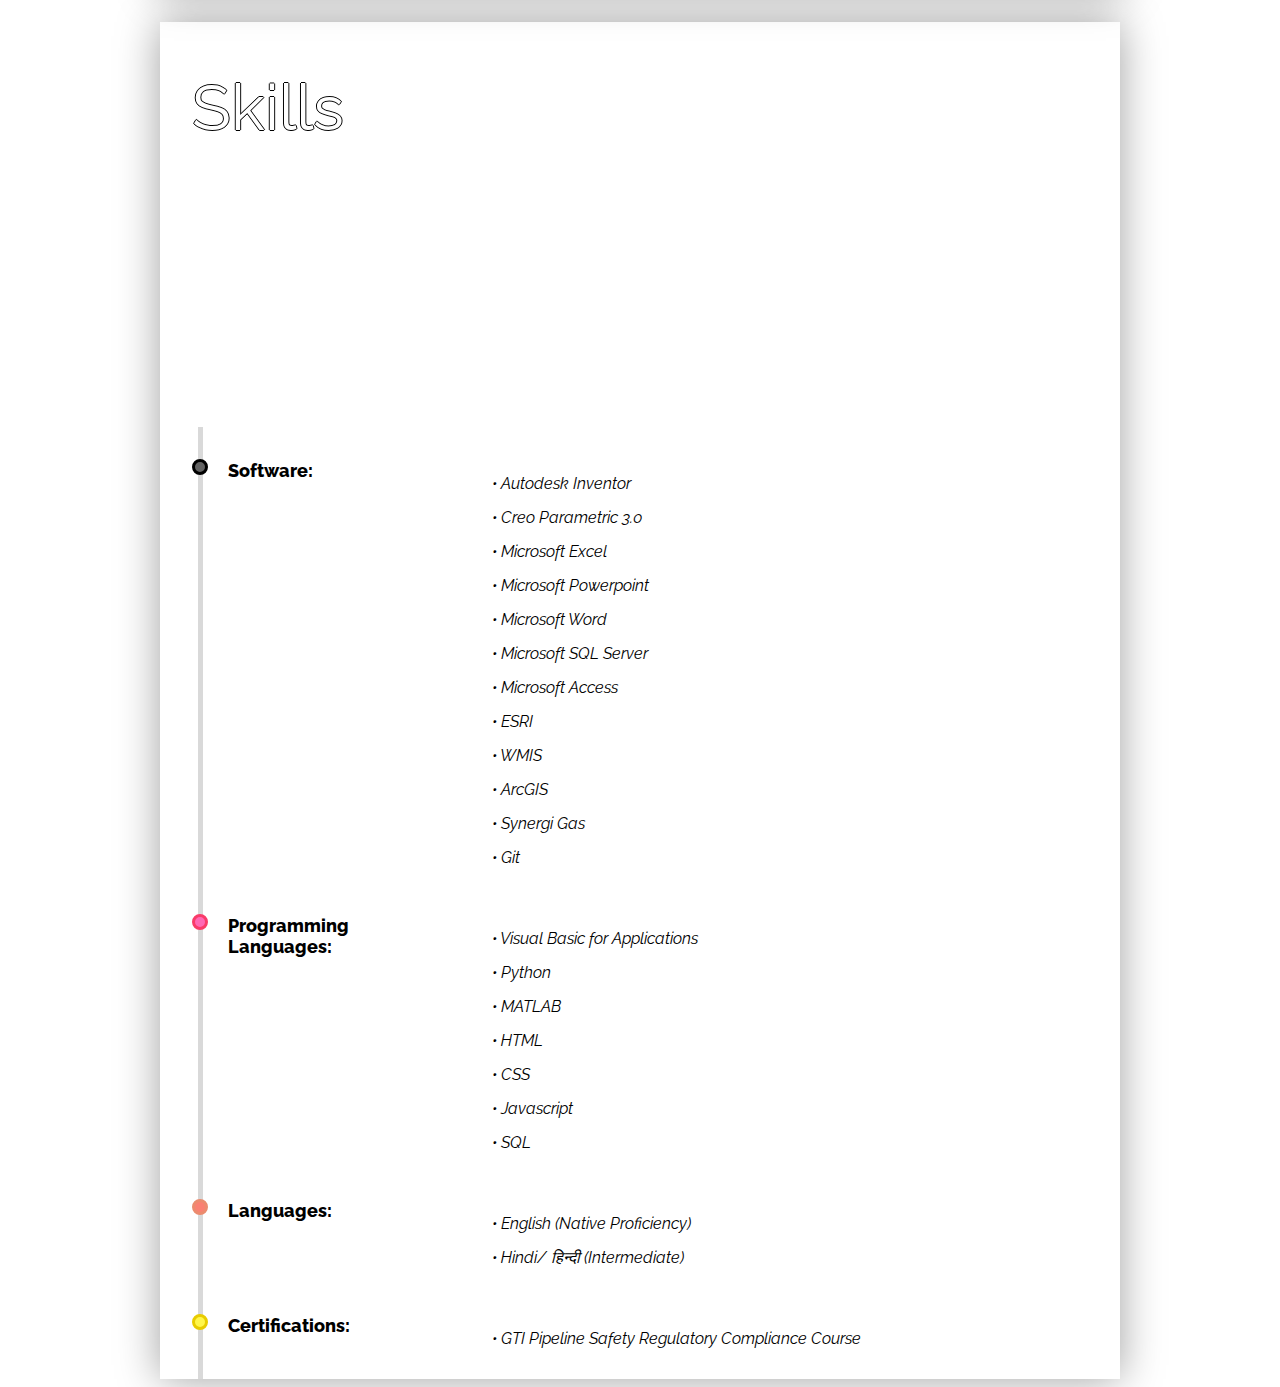
==== commit c63a1eb7: "Update experience.html" ====
--- a/experience.html
+++ b/experience.html
@@ -15,10 +15,10 @@
       <a href="javascript:void(0)" class="closebtn" onclick="closeNav()">&times;</a>
       <a href="https://drewgajjar.github.io">About Me</a>
       <a href="https://drewgajjar.github.io/experience.html">Experience, Education, & Skills</a>
-      <a href="https://drewgajjar.github.io/experience.html">Projects</a>
+      <a href="https://drewgajjar.github.io/projects.html">Projects</a>
       <a href="#">Contact</a>
     </div>
-    <span style="font-size:30px;top:0;left:0;line-height: 50px;color:white;background-color:black;font-family:'Raleway',sans-serif;font-weight:100;cursor:pointer;position:fixed;z-index: 1;width:100%;" onclick="openNav()">  &#9776; Menu</span>
+    <span style="font-size:30px;top:0;left:0;line-height: 50px;color:white;background-color:black;font-family:'Raleway',sans-serif;font-weight:100;cursor:pointer;position:fixed;z-index: 1;width:100%;" onclick="openNav()">  &#9776;</span>
     <div class="adobe-download-button-container">
       <button class="adobe-pdf-download">
       <table>
